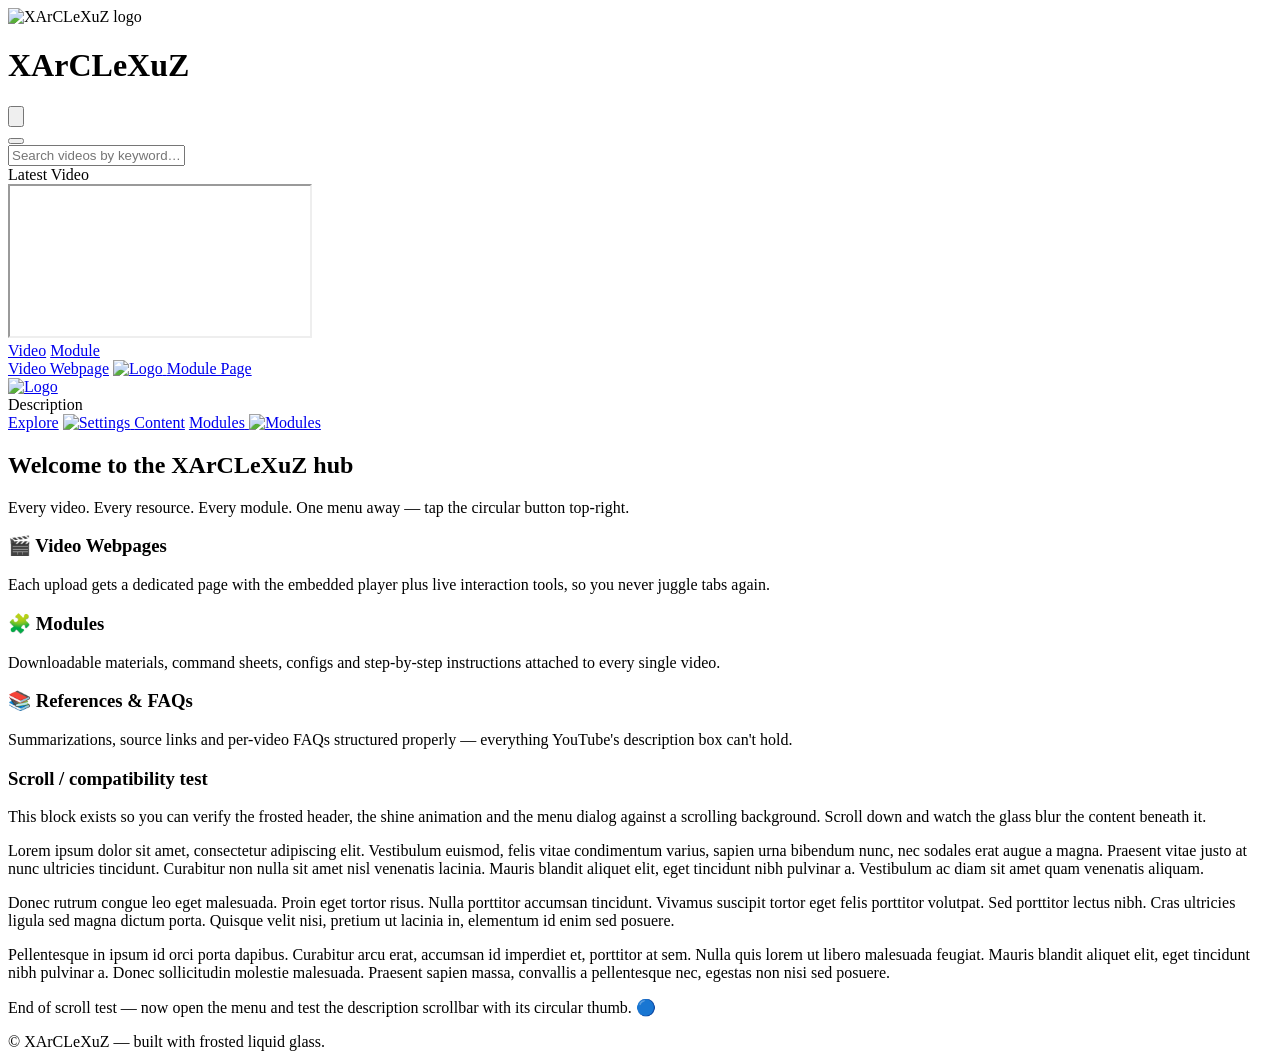
==== index.html @ 0ab3747c "Creation" ====
<!DOCTYPE html>
<html lang="en">
<head>
<meta charset="UTF-8">
<meta name="viewport" content="width=device-width, initial-scale=1.0">
<title>XArCLeXuZ — Home</title>
<link rel="stylesheet" href="css/style.css">
</head>
<body>

<!-- ============================================================
     NAVBAR ROW : header pill + separate circular menu button
============================================================= -->
<header class="navbar">
  <div class="header-pill glass glass-light sheen">
    <!-- LOGO : placeholder image link (real src injected from js/data.js → SITE.logo) -->
    <span class="logo-wrap">
      <img class="logo-img" data-role="logo" data-fallback="logo" src="icons/logo.svg" alt="XArCLeXuZ logo">
    </span>

    <!-- TITLE : unfilled-base + constant corner-to-corner white shine -->
    <h1 class="site-title">XArCLeXuZ</h1>

    <!-- SEARCH ICON (white) -->
    <button class="search-btn" id="searchBtn" aria-label="Search videos" aria-expanded="false">
      <svg viewBox="0 0 24 24" fill="none" stroke="currentColor" stroke-width="2.2" stroke-linecap="round">
        <circle cx="11" cy="11" r="7"/><line x1="16.5" y1="16.5" x2="21" y2="21"/>
      </svg>
    </button>
  </div>

  <!-- CIRCULAR MENU TOGGLE : hamburger (closed) / X (open) -->
  <button class="menu-toggle glass sheen" id="menuToggle" aria-expanded="false" aria-controls="menuOverlay" aria-label="Open menu">
    <span class="bars"><span></span><span></span><span></span></span>
  </button>
</header>

<!-- ============================================================
     SEARCH PANEL : keyword match on titles + tags (data.js)
============================================================= -->
<div class="search-panel glass" id="searchPanel" role="dialog" aria-label="Search">
  <input type="text" class="search-input" id="searchInput" placeholder="Search videos by keyword…" autocomplete="off">
  <div class="search-results" id="searchResults"></div>
</div>

<!-- ============================================================
     FULLSCREEN MENU DIALOG
============================================================= -->
<div class="menu-overlay" id="menuOverlay" role="dialog" aria-modal="true" aria-label="Main menu">
  <div class="menu-panel glass">

    <!-- ── SECTION 1 : LATEST CONTENT ── -->
    <section class="latest" aria-label="Latest content">
      <div class="latest-bar">Latest Video</div>
      <div class="embed-wrap">
        <!-- src is injected ONLY while menu is open (auto-play), cleared on close -->
        <iframe id="ytEmbed" title="Latest YouTube video"
                allow="autoplay; encrypted-media; picture-in-picture" allowfullscreen></iframe>
      </div>
      <div class="latest-title" id="latestTitle"></div>

      <!-- Mobile-only combined pill (Video | Module) as per mobile mock-up -->
      <div class="combined-pill glass sheen">
        <a href="#" id="mVideoBtn"  class="glow-text">Video</a>
        <span class="divider"></span>
        <a href="#" id="mModuleBtn" class="glow-text">Module</a>
      </div>
    </section>

    <!-- ── SECTION 2 : INFORMATION TAB ── -->
    <section class="info" aria-label="Information">
      <!-- Desktop / tablet button row -->
      <div class="info-actions">
        <a href="#" id="videoPageBtn" class="glass-btn sheen glow-text">Video Webpage</a>
        <a href="#" id="logoBtn" class="logo-btn glass sheen" aria-label="Channel home">
          <img data-role="logo" data-fallback="logo" src="icons/logo.svg" alt="Logo">
        </a>
        <a href="#" id="modulePageBtn" class="glass-btn sheen glow-text">Module Page</a>
      </div>

      <!-- Mobile-only centered logo button -->
      <div class="logo-mobile">
        <a href="#" id="logoBtnMobile" class="logo-btn glass sheen" aria-label="Channel home">
          <img data-role="logo" data-fallback="logo" src="icons/logo.svg" alt="Logo">
        </a>
      </div>

      <div class="desc-head"><span class="desc-title">Description</span></div>

      <!-- Scrollable rich text + circular-thumb scrollbar -->
      <div class="desc-area">
        <div class="desc-scroll" id="descScroll"></div>
        <div class="scroll-track" id="scrollTrack">
          <div class="scroll-thumb" id="scrollThumb"></div>
        </div>
      </div>
    </section>

    <!-- ── SECTION 3 : BOTTOM NAVIGATION ── -->
    <nav class="bottom-nav" aria-label="Primary">
      <a href="#" id="navExplore"  class="nav-pill glass sheen glow-text"><span>Explore</span></a>
      <!-- Settings : circular icon button (swap src for your own icon file) -->
      <a href="#" id="navSettings" class="nav-circle glass sheen" aria-label="Settings">
        <img src="icons/settings.svg" data-fallback="settings" alt="Settings">
      </a>
      <a href="#" id="navContent"  class="nav-pill glass sheen glow-text"><span>Content</span></a>
      <!-- Modules : text pill on desktop, circular icon button on mobile -->
      <a href="#" id="navModules"  class="nav-pill glass sheen glow-text">
        <span>Modules</span>
        <img src="icons/modules.svg" data-fallback="modules" alt="Modules">
      </a>
    </nav>

  </div>
</div>

<!-- ============================================================
     EXAMPLE PAGE CONTENT (scrollable, to test the glass + menu)
============================================================= -->
<main class="page">
  <section class="hero">
    <h2 class="hero-title glass glass-light sheen">Welcome to the <span class="accent">XArCLeXuZ</span> hub</h2>
    <p class="hero-sub">Every video. Every resource. Every module. One menu away — tap the circular button top-right.</p>
  </section>

  <section class="cards">
    <article class="card glass"><h3>🎬 Video Webpages</h3><p>Each upload gets a dedicated page with the embedded player plus live interaction tools, so you never juggle tabs again.</p></article>
    <article class="card glass"><h3>🧩 Modules</h3><p>Downloadable materials, command sheets, configs and step-by-step instructions attached to every single video.</p></article>
    <article class="card glass"><h3>📚 References &amp; FAQs</h3><p>Summarizations, source links and per-video FAQs structured properly — everything YouTube's description box can't hold.</p></article>
  </section>

  <section class="long glass" aria-label="Scroll test">
    <h3>Scroll / compatibility test</h3>
    <p>This block exists so you can verify the frosted header, the shine animation and the menu dialog against a scrolling background. Scroll down and watch the glass blur the content beneath it.</p>
    <p>Lorem ipsum dolor sit amet, consectetur adipiscing elit. Vestibulum euismod, felis vitae condimentum varius, sapien urna bibendum nunc, nec sodales erat augue a magna. Praesent vitae justo at nunc ultricies tincidunt. Curabitur non nulla sit amet nisl venenatis lacinia. Mauris blandit aliquet elit, eget tincidunt nibh pulvinar a. Vestibulum ac diam sit amet quam venenatis aliquam.</p>
    <p>Donec rutrum congue leo eget malesuada. Proin eget tortor risus. Nulla porttitor accumsan tincidunt. Vivamus suscipit tortor eget felis porttitor volutpat. Sed porttitor lectus nibh. Cras ultricies ligula sed magna dictum porta. Quisque velit nisi, pretium ut lacinia in, elementum id enim sed posuere.</p>
    <p>Pellentesque in ipsum id orci porta dapibus. Curabitur arcu erat, accumsan id imperdiet et, porttitor at sem. Nulla quis lorem ut libero malesuada feugiat. Mauris blandit aliquet elit, eget tincidunt nibh pulvinar a. Donec sollicitudin molestie malesuada. Praesent sapien massa, convallis a pellentesque nec, egestas non nisi sed posuere.</p>
    <p>End of scroll test — now open the menu and test the description scrollbar with its circular thumb. 🔵</p>
  </section>

  <footer class="footer">© XArCLeXuZ — built with frosted liquid glass.</footer>
</main>

<!-- Universal metadata FIRST, then behaviour -->
<script src="js/data.js"></script>
<script src="js/script.js"></script>
</body>
</html>
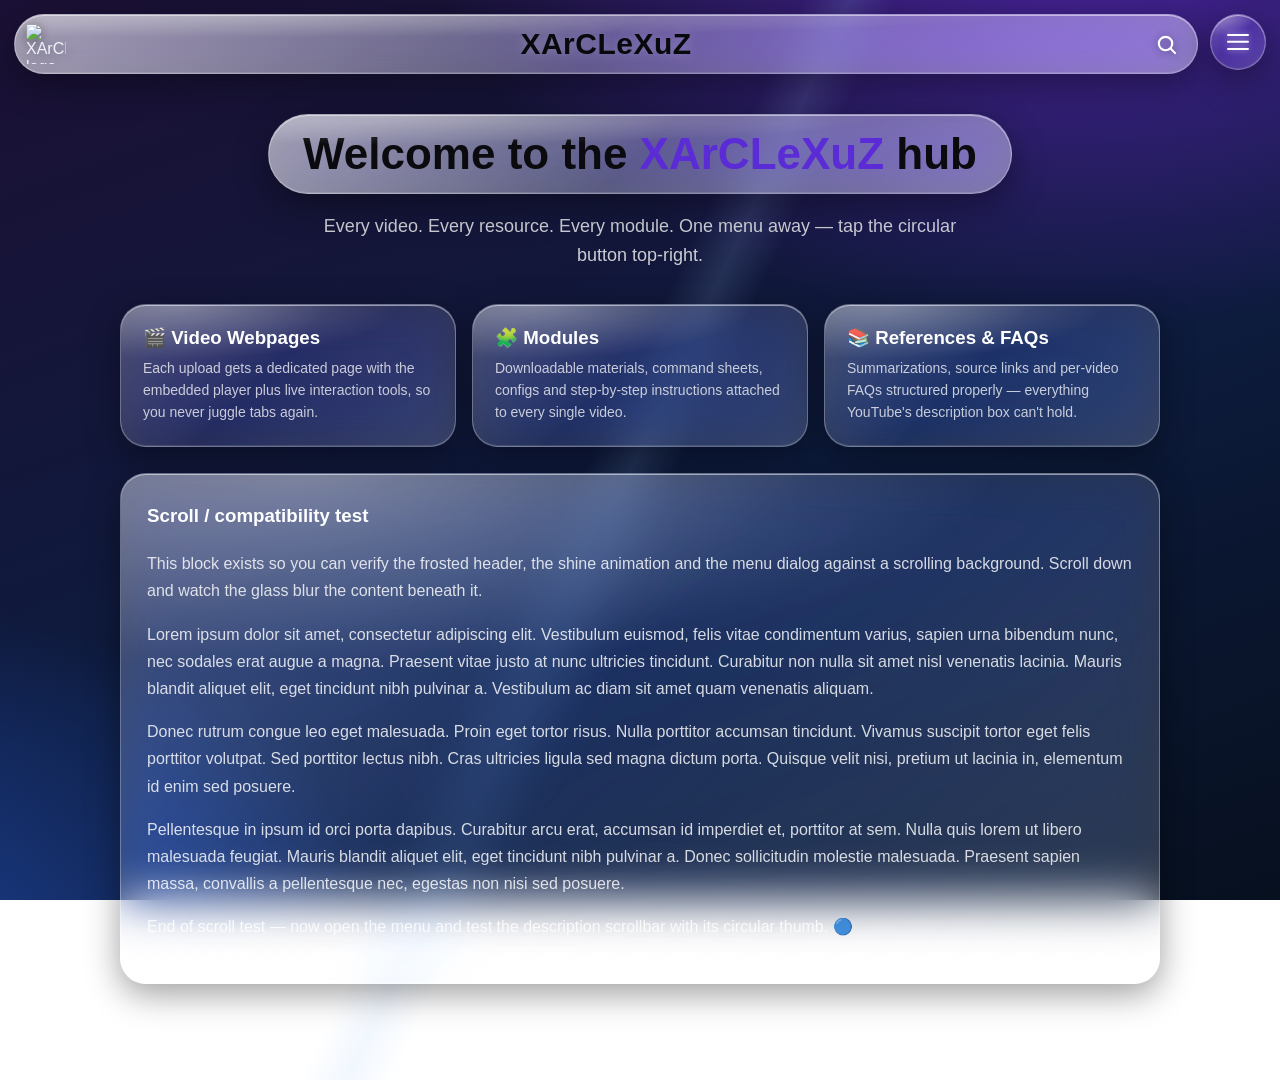
==== commit 1f31c758: "Source updated." ====
--- a/index.html
+++ b/index.html
@@ -4,7 +4,7 @@
 <meta charset="UTF-8">
 <meta name="viewport" content="width=device-width, initial-scale=1.0">
 <title>XArCLeXuZ — Home</title>
-<link rel="stylesheet" href="css/style.css">
+<link rel="stylesheet" href="/style.css">
 </head>
 <body>
 
@@ -142,7 +142,7 @@
 </main>
 
 <!-- Universal metadata FIRST, then behaviour -->
-<script src="js/data.js"></script>
-<script src="js/script.js"></script>
+<script src="/data.js"></script>
+<script src="/script.js"></script>
 </body>
 </html>
--- a/style.css
+++ b/style.css
@@ -0,0 +1,371 @@
+/* ============================================================
+   XArCLeXuZ — Frosted Liquid Glass UI System
+   Breakpoints:  >1000px Desktop | 701–1000px Tablet | ≤700px Mobile
+============================================================= */
+
+:root{
+    --nav-top: 14px;
+    --nav-h:   60px;
+    --toggle:  56px;
+    --gap:     12px;
+    --r-card:  24px;
+    --r-panel: 34px;
+    --brd:     rgba(255,255,255,.28);
+    --ease:    cubic-bezier(.22,.9,.28,1);
+  }
+  
+  *{ box-sizing:border-box; -webkit-tap-highlight-color:transparent; }
+  html{ scroll-behavior:smooth; }
+  body{
+    margin:0;
+    min-height:100vh;
+    font-family:-apple-system, BlinkMacSystemFont, "SF Pro Display", "Segoe UI", Roboto, Helvetica, Arial, sans-serif;
+    color:#eef1f7;
+    background:
+      radial-gradient(1100px 700px at 85% -10%, rgba(123,47,247,.55), transparent 60%),
+      radial-gradient(900px 650px at -10% 110%, rgba(47,107,247,.50), transparent 60%),
+      linear-gradient(160deg, #1b1035 0%, #0d1b3d 55%, #07101f 100%);
+    background-attachment:fixed;
+  }
+  /* diagonal light streak (inspiration image) */
+  body::after{
+    content:""; position:fixed; inset:-20%;
+    background:linear-gradient(115deg, transparent 48%, rgba(160,200,255,.14) 50%, transparent 52%);
+    pointer-events:none; z-index:0;
+  }
+  body.menu-open{ overflow:hidden; }
+  :focus-visible{ outline:2px solid #7ab8ff; outline-offset:3px; border-radius:6px; }
+  
+  /* ============================================================
+     1. FROSTED LIQUID GLASS BASE
+  ============================================================= */
+  .glass{
+    position:relative;
+    background:linear-gradient(135deg, rgba(255,255,255,.26), rgba(255,255,255,.10) 45%, rgba(255,255,255,.18));
+    -webkit-backdrop-filter:blur(24px) saturate(180%);
+    backdrop-filter:blur(24px) saturate(180%);
+    border:1px solid var(--brd);
+    box-shadow:0 10px 34px rgba(0,0,0,.38),
+               inset 0 1px 0 rgba(255,255,255,.50),
+               inset 0 -1px 0 rgba(255,255,255,.12);
+  }
+  /* top specular light = "liquid" highlight */
+  .glass::before{
+    content:""; position:absolute; inset:0; border-radius:inherit; pointer-events:none;
+    background:radial-gradient(120% 70% at 18% 0%, rgba(255,255,255,.32), transparent 55%);
+  }
+  .glass-light{
+    background:linear-gradient(135deg, rgba(255,255,255,.60), rgba(255,255,255,.30) 50%, rgba(255,255,255,.42));
+  }
+  /* moving sheen = "liquid" flow */
+  .sheen{ overflow:hidden; }
+  .sheen::after{
+    content:""; position:absolute; inset:-40%; pointer-events:none;
+    background:linear-gradient(105deg, transparent 42%, rgba(255,255,255,.30) 50%, transparent 58%);
+    transform:translateX(-75%);
+    animation:sheenMove 5.5s var(--ease) infinite;
+  }
+  @keyframes sheenMove{
+    0%{ transform:translateX(-75%); }
+    55%{ transform:translateX(75%); }
+    100%{ transform:translateX(75%); }
+  }
+  .glow-text{
+    text-shadow:0 0 8px rgba(255,255,255,.90),
+                0 0 22px rgba(255,255,255,.55),
+                0 0 46px rgba(255,255,255,.30);
+  }
+  
+  /* ============================================================
+     2. NAVBAR (header pill + circular toggle)
+  ============================================================= */
+  .navbar{
+    position:fixed; top:var(--nav-top); left:var(--nav-top); right:var(--nav-top);
+    display:flex; gap:var(--gap); z-index:1000;
+  }
+  .header-pill{
+    flex:1; height:var(--nav-h);
+    display:grid; grid-template-columns:1fr auto 1fr; align-items:center;
+    padding:0 8px; border-radius:999px;
+  }
+  .logo-wrap{ justify-self:start; display:grid; place-items:center; width:46px; height:46px; }
+  .logo-img{ width:40px; height:40px; object-fit:contain; filter:drop-shadow(0 2px 6px rgba(0,0,0,.35)); }
+  
+  /* --- Title: base fill + CONSTANT corner→corner white shine ray --- */
+  .site-title{
+    margin:0; font-size:clamp(20px, 3vw, 30px); font-weight:800; letter-spacing:.5px;
+    color:transparent;
+    -webkit-background-clip:text; background-clip:text;
+    background-image:
+      linear-gradient(115deg, rgba(255,255,255,0) 40%, rgba(255,255,255,.95) 50%, rgba(255,255,255,0) 60%),
+      linear-gradient(#08090c, #08090c);           /* ← base fill (black). For OUTLINE-only look:
+                                                      replace this 2nd layer with linear-gradient(transparent,transparent)
+                                                      and add:  -webkit-text-stroke:1.4px #0b0b0b;  */
+    background-size:250% 250%, 100% 100%;
+    background-position:130% 130%, 0 0;
+    animation:titleShine 3.4s linear infinite;
+    filter:drop-shadow(0 0 6px rgba(255,255,255,.22));
+    white-space:nowrap;
+  }
+  @keyframes titleShine{
+    0%  { background-position:130% 130%, 0 0; }   /* ray enters from one corner   */
+    60% { background-position:-30% -30%, 0 0; }   /* …exits the opposite corner   */
+    100%{ background-position:-30% -30%, 0 0; }   /* hold (invisible) = seamless  */
+  }
+  
+  .search-btn{
+    justify-self:end; width:46px; height:46px; border:0; border-radius:50%;
+    display:grid; place-items:center; background:transparent; cursor:pointer; color:#fff;
+  }
+  .search-btn svg{ width:23px; height:23px; filter:drop-shadow(0 1px 4px rgba(0,0,0,.45)); }
+  .search-btn:hover{ background:rgba(255,255,255,.18); }
+  
+  .menu-toggle{
+    width:var(--toggle); height:var(--toggle); border-radius:50%;
+    display:grid; place-items:center; cursor:pointer; border:1px solid var(--brd);
+  }
+  .bars{ position:relative; width:22px; height:16px; display:block; }
+  .bars span{
+    position:absolute; left:0; width:100%; height:2.4px; border-radius:2px; background:#fff;
+    box-shadow:0 0 6px rgba(255,255,255,.6);
+    transition:.35s var(--ease);
+  }
+  .bars span:nth-child(1){ top:0; }
+  .bars span:nth-child(2){ top:50%; transform:translateY(-50%); }
+  .bars span:nth-child(3){ bottom:0; }
+  body.menu-open .bars span:nth-child(1){ top:50%; transform:translateY(-50%) rotate(45deg); }
+  body.menu-open .bars span:nth-child(2){ opacity:0; transform:translateX(-10px); }
+  body.menu-open .bars span:nth-child(3){ bottom:auto; top:50%; transform:translateY(-50%) rotate(-45deg); }
+  
+  /* ============================================================
+     3. SEARCH PANEL + RESULTS
+  ============================================================= */
+  .search-panel{
+    position:fixed; z-index:900;
+    top:calc(var(--nav-top) + var(--nav-h) + 10px);
+    left:var(--nav-top);
+    right:calc(var(--nav-top) + var(--toggle) + var(--gap));
+    border-radius:26px; padding:14px;
+    opacity:0; visibility:hidden; transform:translateY(-10px) scale(.98); transform-origin:top center;
+    transition:.3s var(--ease);
+  }
+  .search-panel.open{ opacity:1; visibility:visible; transform:none; }
+  .search-input{
+    width:100%; height:48px; border-radius:999px; padding:0 20px; font-size:16px; color:#fff;
+    border:1px solid var(--brd); background:rgba(255,255,255,.12);
+    -webkit-backdrop-filter:blur(10px); backdrop-filter:blur(10px); outline:none;
+  }
+  .search-input::placeholder{ color:rgba(255,255,255,.6); }
+  .search-results{
+    margin-top:12px; display:flex; flex-direction:column; gap:10px;
+    max-height:min(58vh, 540px); overflow-y:auto; overscroll-behavior:contain; padding-right:4px;
+  }
+  .search-results::-webkit-scrollbar{ width:6px; }
+  .search-results::-webkit-scrollbar-thumb{ background:rgba(255,255,255,.3); border-radius:3px; }
+  
+  .result{
+    display:grid; grid-template-columns:150px 1fr; gap:14px; padding:12px;
+    border-radius:18px; background:rgba(255,255,255,.08); border:1px solid rgba(255,255,255,.14);
+  }
+  .result img{ width:150px; aspect-ratio:16/9; object-fit:cover; border-radius:12px; }
+  .result h4{ margin:0 0 8px; font-size:16px; line-height:1.35; color:#fff; }
+  .tags{ display:flex; flex-wrap:wrap; gap:6px; }
+  .tag{   /* apple-like frosted chip */
+    padding:4px 12px; border-radius:999px; font-size:12px; font-weight:600; color:#fff;
+    background:rgba(255,255,255,.14); border:1px solid rgba(255,255,255,.24);
+    -webkit-backdrop-filter:blur(8px); backdrop-filter:blur(8px);
+  }
+  .result-actions{ display:flex; gap:8px; margin-top:10px; flex-wrap:wrap; }
+  .mini-btn{
+    padding:8px 16px; border-radius:14px; font-size:13px; font-weight:700; color:#fff; text-decoration:none;
+    background:linear-gradient(135deg, rgba(255,255,255,.28), rgba(255,255,255,.12));
+    border:1px solid var(--brd);
+    -webkit-backdrop-filter:blur(10px); backdrop-filter:blur(10px);
+    box-shadow:inset 0 1px 0 rgba(255,255,255,.45);
+  }
+  .mini-btn:hover{ background:rgba(255,255,255,.30); }
+  .no-result{ padding:18px; text-align:center; color:rgba(255,255,255,.65); font-size:14px; }
+  
+  /* ============================================================
+     4. FULLSCREEN MENU DIALOG
+  ============================================================= */
+  .menu-overlay{
+    position:fixed; inset:0; z-index:800;
+    padding:calc(var(--nav-top) + var(--nav-h) + 12px) var(--nav-top) var(--nav-top);
+    background:rgba(8,9,14,.50);
+    -webkit-backdrop-filter:blur(28px) saturate(150%);
+    backdrop-filter:blur(28px) saturate(150%);
+    opacity:0; visibility:hidden; transition:.35s var(--ease);
+  }
+  body.menu-open .menu-overlay{ opacity:1; visibility:visible; }
+  
+  .menu-panel{
+    height:100%; border-radius:var(--r-panel); padding:16px;
+    display:grid; gap:16px;
+    grid-template-columns:minmax(340px, 44fr) 56fr;
+    grid-template-rows:minmax(0,1fr) auto;
+    grid-template-areas:"latest info" "nav nav";
+    background:linear-gradient(135deg, rgba(255,255,255,.20), rgba(255,255,255,.09) 50%, rgba(255,255,255,.15));
+  }
+  /* staggered entrance */
+  .menu-panel > *{ opacity:0; transform:translateY(16px) scale(.985); transition:.45s var(--ease); }
+  body.menu-open .menu-panel > *{ opacity:1; transform:none; }
+  body.menu-open .latest{ transition-delay:.05s; }
+  body.menu-open .info{ transition-delay:.12s; }
+  body.menu-open .bottom-nav{ transition-delay:.20s; }
+  
+  /* ---- 4a. LATEST CONTENT ---- */
+  .latest{
+    grid-area:latest; display:flex; flex-direction:column; min-height:0;
+    border-radius:var(--r-card); overflow:hidden;
+    background:rgba(255,255,255,.07); border:1px solid rgba(255,255,255,.14);
+  }
+  .latest-bar{
+    background:#0a0a0b; color:#fff; font-weight:800; letter-spacing:.5px;
+    font-size:clamp(20px, 2.6vw, 34px); padding:8px 18px;
+  }
+  .embed-wrap{ position:relative; flex:1; min-height:0; background:#000; }
+  .embed-wrap iframe{ position:absolute; inset:0; width:100%; height:100%; border:0; }
+  .latest-title{
+    background:rgba(246,248,250,.95); color:#0c0d10; font-weight:600;
+    font-size:clamp(14px, 1.6vw, 20px); line-height:1.4; padding:10px 16px;
+  }
+  .combined-pill{ display:none; margin:12px; border-radius:999px; align-items:stretch; }
+  .combined-pill a{
+    flex:1; text-align:center; padding:13px 8px; font-weight:800; font-size:20px;
+    color:#fff; text-decoration:none;
+  }
+  .combined-pill .divider{ width:1.5px; margin:10px 0; background:rgba(255,255,255,.5); }
+  
+  /* ---- 4b. INFORMATION TAB ---- */
+  .info{
+    grid-area:info; display:flex; flex-direction:column; min-height:0; gap:14px;
+    border-radius:var(--r-card); padding:16px;
+    background:rgba(6,7,9,.84); border:1px solid rgba(255,255,255,.12);
+  }
+  .info-actions{ display:grid; grid-template-columns:1fr auto 1fr; gap:14px; align-items:center; }
+  .info-actions .glass-btn:first-child{ justify-self:start; }
+  .info-actions .glass-btn:last-child{ justify-self:end; }
+  .glass-btn{
+    padding:14px 26px; border-radius:20px; font-weight:800; color:#fff; text-decoration:none;
+    font-size:clamp(16px, 1.9vw, 24px);
+    background:linear-gradient(135deg, rgba(255,255,255,.30), rgba(255,255,255,.10));
+    border:1px solid var(--brd);
+    box-shadow:inset 0 1px 0 rgba(255,255,255,.5), 0 6px 18px rgba(0,0,0,.35);
+  }
+  .glass-btn:hover{ background:rgba(255,255,255,.32); }
+  .logo-btn{ width:58px; height:58px; border-radius:50%; display:grid; place-items:center; }
+  .logo-btn img{ width:40px; height:40px; object-fit:contain; }
+  .logo-mobile{ display:none; justify-content:center; }
+  
+  .desc-head{ display:flex; justify-content:center; }
+  .desc-title{
+    background:#000; color:#fff; font-weight:700; font-size:clamp(14px, 1.5vw, 20px);
+    padding:6px 18px; border-radius:10px;
+  }
+  .desc-area{ position:relative; flex:1; min-height:0; padding-right:24px; }
+  .desc-scroll{
+    height:100%; overflow-y:auto; overscroll-behavior:contain; padding-right:6px;
+    scrollbar-width:none; -ms-overflow-style:none;
+    color:#dfe3ec; font-size:clamp(13px, 1.35vw, 16px); line-height:1.65;
+  }
+  .desc-scroll::-webkit-scrollbar{ display:none; }
+  .desc-scroll h3{ color:#fff; margin:14px 0 6px; }
+  .desc-scroll h3:first-child{ margin-top:0; }
+  .desc-scroll ul{ padding-left:20px; }
+  .desc-scroll blockquote{
+    margin:10px 0; padding:10px 14px; border-left:3px solid rgba(255,255,255,.5);
+    background:rgba(255,255,255,.06); border-radius:0 10px 10px 0;
+  }
+  /* circular-thumb scrollbar (volume-control style) */
+  .scroll-track{
+    position:absolute; top:6px; bottom:6px; right:6px; width:4px; border-radius:4px;
+    background:rgba(255,255,255,.18);
+  }
+  .scroll-thumb{
+    position:absolute; top:0; left:50%; margin-left:-7px; width:14px; height:14px; border-radius:50%;
+    background:#fff; box-shadow:0 0 10px rgba(255,255,255,.85), 0 2px 6px rgba(0,0,0,.5);
+    cursor:grab; touch-action:none; transition:scale .15s var(--ease);
+  }
+  .scroll-thumb.drag{ cursor:grabbing; scale:1.25; }
+  
+  /* ---- 4c. BOTTOM NAVIGATION ---- */
+  .bottom-nav{
+    grid-area:nav; display:grid; align-items:center; gap:14px; padding:4px 6px;
+    grid-template-columns:1.15fr auto 1.15fr 1.15fr;
+    grid-template-areas:"explore settings content modules";
+  }
+  #navExplore { grid-area:explore; }
+  #navSettings{ grid-area:settings; }
+  #navContent { grid-area:content; }
+  #navModules { grid-area:modules; }
+  .nav-pill{
+    height:64px; border-radius:24px; display:flex; align-items:center; justify-content:center; gap:10px;
+    font-weight:800; font-size:clamp(18px, 2.2vw, 30px); color:#fff; text-decoration:none;
+  }
+  .nav-circle{ width:64px; height:64px; border-radius:50%; display:grid; place-items:center; }
+  .nav-circle img, #navModules img{ width:30px; height:30px; }
+  #navModules img{ display:none; }   /* icon only appears on mobile */
+  
+  /* ============================================================
+     5. EXAMPLE PAGE CONTENT
+  ============================================================= */
+  .page{ position:relative; z-index:1; max-width:1080px; margin:0 auto;
+         padding:calc(var(--nav-top) + var(--nav-h) + 40px) 20px 40px; }
+  .hero{ text-align:center; margin-bottom:34px; }
+  .hero-title{ display:inline-block; margin:0 0 14px; padding:14px 34px; border-radius:999px;
+               font-size:clamp(24px, 4.4vw, 44px); color:#0b0b0f; }
+  .hero-title .accent{ color:#5b2bd6; }
+  .hero-sub{ max-width:640px; margin:0 auto; color:rgba(255,255,255,.78); font-size:clamp(14px,1.6vw,18px); line-height:1.6; }
+  .cards{ display:grid; grid-template-columns:repeat(auto-fit, minmax(240px,1fr)); gap:16px; margin-bottom:26px; }
+  .card{ border-radius:26px; padding:22px; }
+  .card h3{ margin:0 0 8px; color:#fff; }
+  .card p{ margin:0; color:rgba(255,255,255,.75); line-height:1.6; font-size:14px; }
+  .long{ border-radius:26px; padding:26px; line-height:1.7; color:rgba(255,255,255,.82); }
+  .long h3{ color:#fff; margin-top:0; }
+  .footer{ text-align:center; padding:34px 0 10px; color:rgba(255,255,255,.45); font-size:13px; }
+  
+  /* ============================================================
+     6. RESPONSIVE — TABLET (701–1000px): stacked, desktop nav row
+  ============================================================= */
+  @media (max-width:1000px){
+    .menu-panel{
+      grid-template-columns:1fr;
+      grid-template-rows:auto auto auto;
+      grid-template-areas:"latest" "info" "nav";
+      overflow-y:auto; overscroll-behavior:contain;
+    }
+    .embed-wrap{ flex:none; aspect-ratio:16/9; }
+    .desc-area{ flex:none; height:280px; }
+  }
+  
+  /* ============================================================
+     7. RESPONSIVE — MOBILE (≤700px): per mobile mock-up
+  ============================================================= */
+  @media (max-width:700px){
+    .site-title{ display:none; }                 /* header = logo + search only */
+    .header-pill{ grid-template-columns:auto 1fr; }
+    .latest-bar{ text-align:center; }
+    .combined-pill{ display:flex; }              /* Video | Module pill appears */
+    .info-actions{ display:none; }               /* replaced by pill + mobile logo */
+    .logo-mobile{ display:flex; }
+    .desc-area{ height:240px; }
+    .result{ grid-template-columns:100px 1fr; }
+    .result img{ width:100px; }
+    /* nav becomes 2 rows; Modules turns into circular icon button */
+    .bottom-nav{
+      grid-template-columns:1fr auto;
+      grid-template-areas:"explore settings" "modules content";
+    }
+    #navModules{ width:64px; height:64px; border-radius:50%; padding:0; }
+    #navModules span{ display:none; }
+    #navModules img{ display:block; }
+  }
+  
+  /* ============================================================
+     8. REDUCED MOTION
+  ============================================================= */
+  @media (prefers-reduced-motion:reduce){
+    .sheen::after, .site-title{ animation:none; }
+    *{ transition-duration:.01ms !important; }
+  }
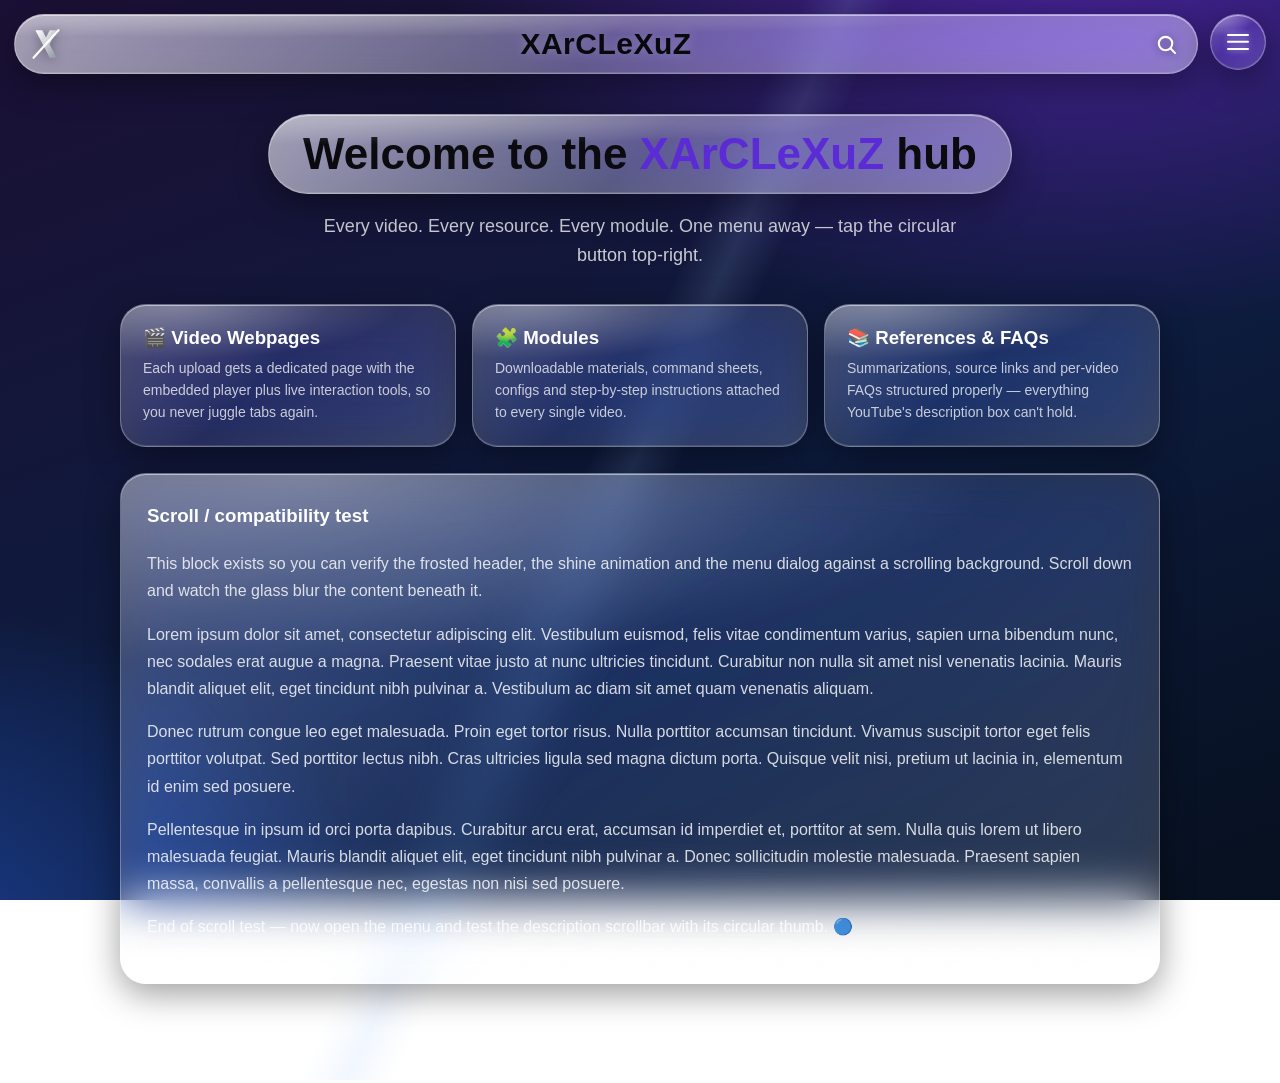
==== commit df8af54a: "Sources updated" ====
--- a/index.html
+++ b/index.html
@@ -4,7 +4,7 @@
 <meta charset="UTF-8">
 <meta name="viewport" content="width=device-width, initial-scale=1.0">
 <title>XArCLeXuZ — Home</title>
-<link rel="stylesheet" href="/style.css">
+<link rel="stylesheet" href="style.css">
 </head>
 <body>
 
@@ -142,7 +142,7 @@
 </main>
 
 <!-- Universal metadata FIRST, then behaviour -->
-<script src="/data.js"></script>
-<script src="/script.js"></script>
+<script src="data.js"></script>
+<script src="script.js"></script>
 </body>
 </html>
